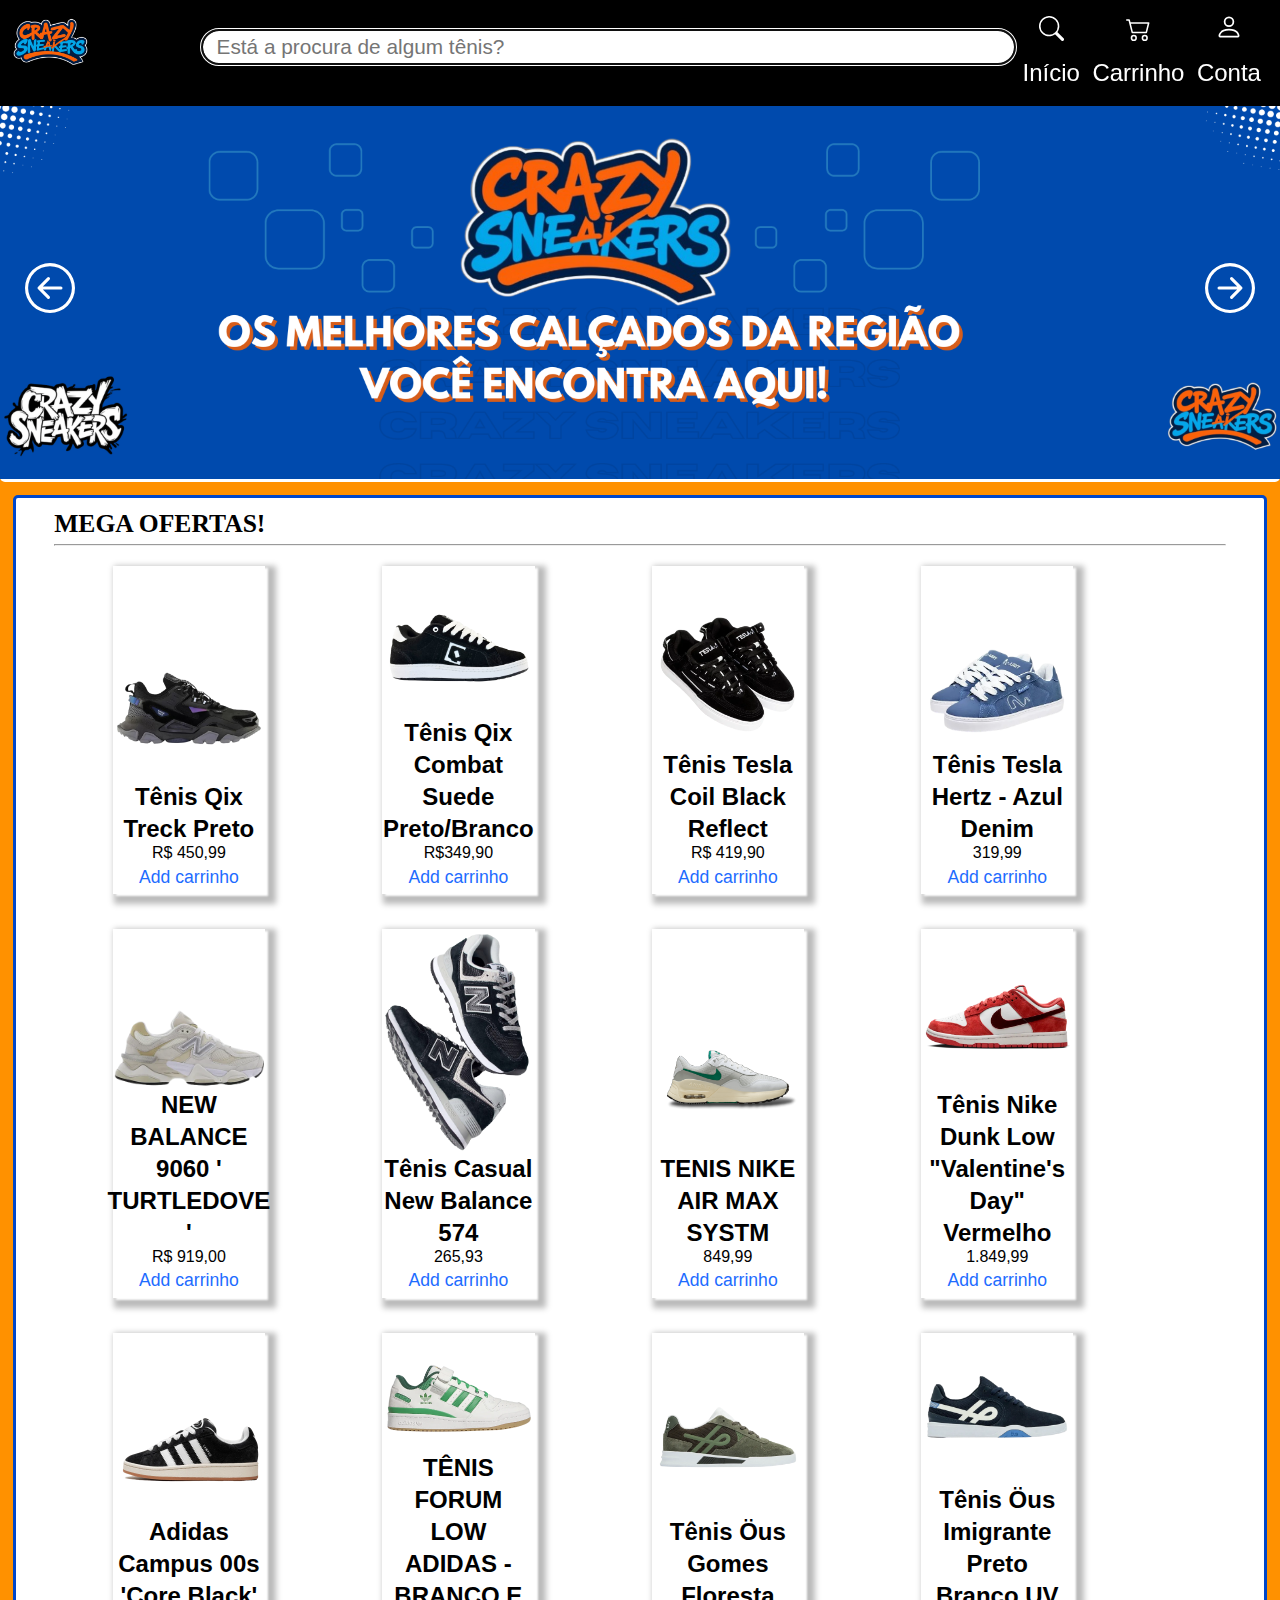
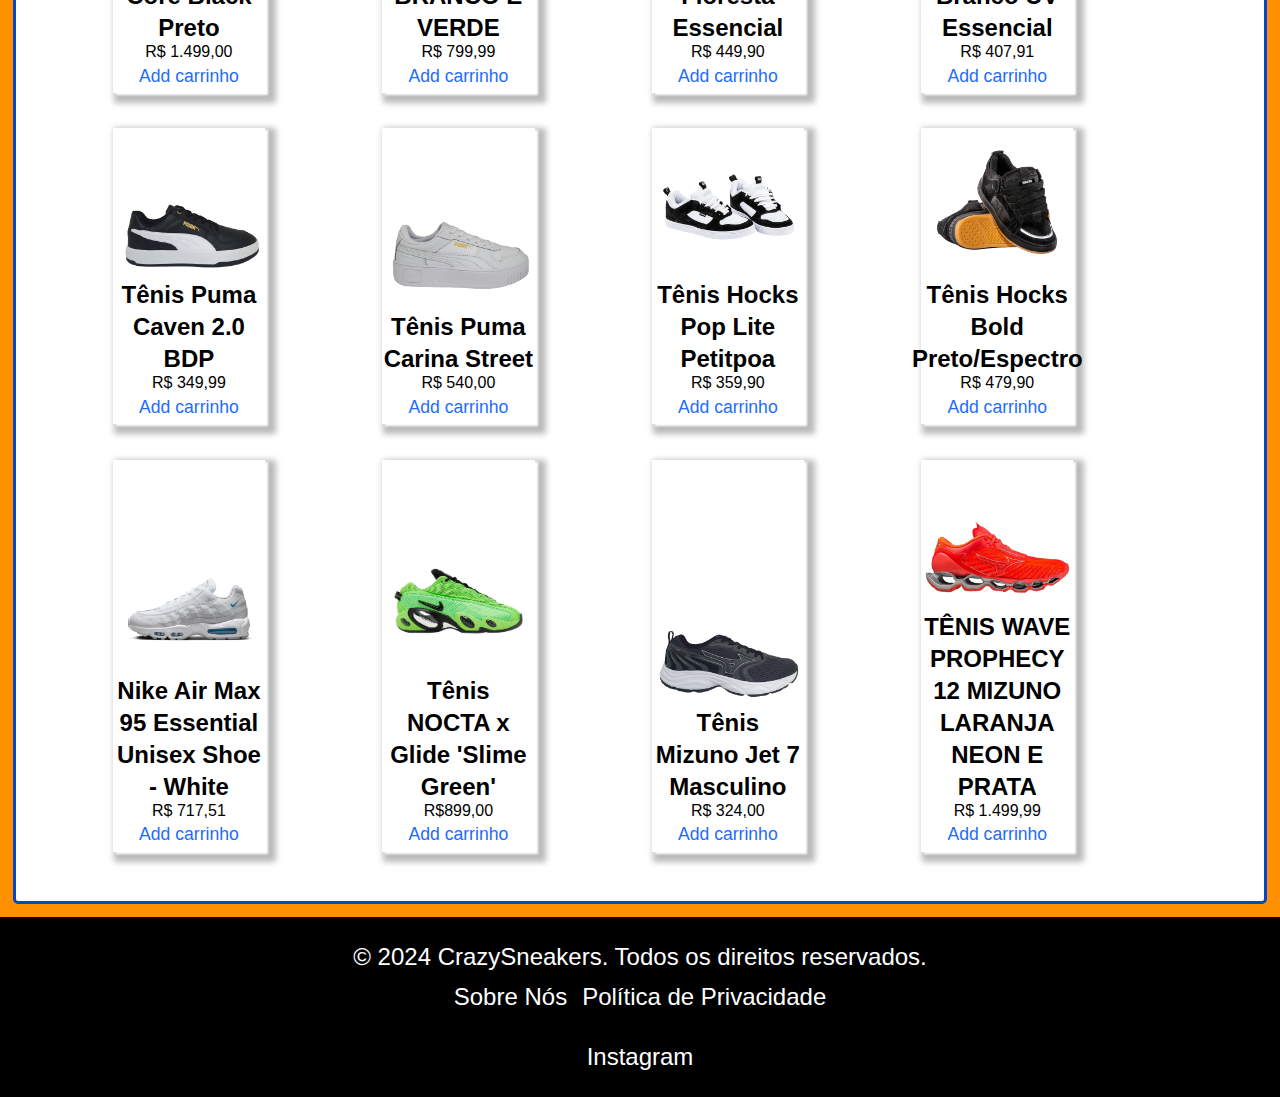
==== index.html @ 5b787599 "Add files via upload" ====
<!DOCTYPE html>
<html lang="pt-br">
<head>
    <meta charset="UTF-8">
    <meta name="viewport" content="width=device-width, initial-scale=1.0">

    <link rel="stylesheet" href="./css/reset.css">
    <link rel="stylesheet" href="./css/estilos.css">
    <title>CrazySneakers</title>

    <link rel="shortcut icon" href="./img/logo-nome-corte.png" type="image/x-icon">

</head>
<body>

    <header>
        <img class="logocrazy" src="./img/logo-nome-corte.png"> <!--Colocar a logo da Loja-->

        <input type="search" class="campo_busca" id="campo_busca" placeholder="  Está a procura de algum tênis?">

        <nav>
            <ul class="menu">
                <li class="item">
                    <a href="index.html">
                        <svg xmlns="http://www.w3.org/2000/svg" width="25" height="25" fill="currentColor" class="bi bi-search" viewBox="0 0 16 16">
                            <path d="M11.742 10.344a6.5 6.5 0 1 0-1.397 1.398h-.001q.044.06.098.115l3.85 3.85a1 1 0 0 0 1.415-1.414l-3.85-3.85a1 1 0 0 0-.115-.1zM12 6.5a5.5 5.5 0 1 1-11 0 5.5 5.5 0 0 1 11 0"/>
                        </svg>
                        <p>Início</p>
                    </a>
                </li>
                <li class="item">
                    <div id="mostraCarrinho">
                        <svg xmlns="http://www.w3.org/2000/svg" width="25" height="25" fill="currentColor" class="bi bi-cart2" viewBox="0 0 16 16">
                            <path d="M0 2.5A.5.5 0 0 1 .5 2H2a.5.5 0 0 1 .485.379L2.89 4H14.5a.5.5 0 0 1 .485.621l-1.5 6A.5.5 0 0 1 13 11H4a.5.5 0 0 1-.485-.379L1.61 3H.5a.5.5 0 0 1-.5-.5M3.14 5l1.25 5h8.22l1.25-5zM5 13a1 1 0 1 0 0 2 1 1 0 0 0 0-2m-2 1a2 2 0 1 1 4 0 2 2 0 0 1-4 0m9-1a1 1 0 1 0 0 2 1 1 0 0 0 0-2m-2 1a2 2 0 1 1 4 0 2 2 0 0 1-4 0"/>
                        </svg>
                        <p>Carrinho</p>
                    </div>
                </li>
                <li class="item">
                    <a href="login.html">
                        <svg xmlns="http://www.w3.org/2000/svg" width="28" height="28" fill="currentColor" class="bi bi-person" viewBox="0 0 16 16">
                            <path d="M8 8a3 3 0 1 0 0-6 3 3 0 0 0 0 6m2-3a2 2 0 1 1-4 0 2 2 0 0 1 4 0m4 8c0 1-1 1-1 1H3s-1 0-1-1 1-4 6-4 6 3 6 4m-1-.004c-.001-.246-.154-.986-.832-1.664C11.516 10.68 10.289 10 8 10s-3.516.68-4.168 1.332c-.678.678-.83 1.418-.832 1.664z"/>
                        </svg>
                        <p>Conta</p>
                    </a>
                </li>
            </ul>
        </nav>

    </header>

    <div id="cart">
        <ul>
            <li>Carrinho vazio</li>
            <!--Produtos no carrinho apareceram aqui-->
        </ul>
    </div>

    <!-- <div id="perfil">
        <nav>
            <ul>
                <li>
                    
                </li>
            </ul>
        </nav>
    </div> -->

    <section class="banner">

        <button class="nav-btn ant-btn" id="antBtn">
            <svg xmlns="http://www.w3.org/2000/svg" width="50" height="50" fill="currentColor" class="bi bi-arrow-left-circle" viewBox="0 0 16 16">
                <path fill-rule="evenodd" d="M1 8a7 7 0 1 0 14 0A7 7 0 0 0 1 8m15 0A8 8 0 1 1 0 8a8 8 0 0 1 16 0m-4.5-.5a.5.5 0 0 1 0 1H5.707l2.147 2.146a.5.5 0 0 1-.708.708l-3-3a.5.5 0 0 1 0-.708l3-3a.5.5 0 1 1 .708.708L5.707 7.5z"/>
            </svg>
        </button>

        <a href="" id="link_banner">
            <img id="mainImage" src="banner1.png" alt="Imagem">
        </a>

        <button class="nav-btn next-btn" id="nextBtn">
            <svg xmlns="http://www.w3.org/2000/svg" width="50" height="50" fill="currentColor" class="bi bi-arrow-right-circle" viewBox="0 0 16 16">
                <path fill-rule="evenodd" d="M1 8a7 7 0 1 0 14 0A7 7 0 0 0 1 8m15 0A8 8 0 1 1 0 8a8 8 0 0 1 16 0M4.5 7.5a.5.5 0 0 0 0 1h5.793l-2.147 2.146a.5.5 0 0 0 .708.708l3-3a.5.5 0 0 0 0-.708l-3-3a.5.5 0 1 0-.708.708L10.293 7.5z"/>
            </svg>
        </button>

    </section>

    <main>
        <section>
            <h2 style="font-family:cursive;">MEGA OFERTAS!</h2>
                <hr>
                <ul class="lista_produtos">
                    <!--Produto 1-->
                    <li class="lista_produto_item">
                        <img class="image_produto" src="./img/tenis_qix_treck_preto_grafite_1-removebg-preview-.png">
                        <h3 class="nome_produto">Tênis Qix Treck Preto</h3>
                        <p class="preco-produto">R$ 450,99</p>
                        <input type="button" id="btn-cart" onclick="addCarrinho('Fone', 23.90)" value="Add carrinho">
                    </li>
                    <!--Produto 2-->
                    <li class="lista_produto_item">
                        <img class="image_produto" src="./img/tenis_qix_combat_suede_preto_e_branco-0__1_-removebg-preview-.png">
                        <h3 class="nome_produto">Tênis Qix Combat Suede Preto/Branco</h3>
                        <p class="preco-produto">R$349,90</p>
                        <input type="button" id="btn-cart" onclick="addCarrinho('carro', 9)" value="Add carrinho">
                    </li>
                    <!--Produto 3-->
                    <li class="lista_produto_item">
                        <img class="image_produto" src="./img/tenis-tesla-coil-black-reflect-preto-.webp">
                        <h3 class="nome_produto">Tênis Tesla Coil Black Reflect</h3>
                        <p class="preco-produto">R$ 419,90</p>
                        <input type="button" id="btn-cart" onclick="addCarrinho('Fone', 23.90)" value="Add carrinho">
                    </li>
                    <!--Produto 4-->
                    <li class="lista_produto_item">
                        <img class="image_produto" src="img/tesla.webp">
                        <h3 class="nome_produto">Tênis Tesla Hertz - Azul Denim</h3>
                        <p class="preco-produto">319,99 </p>
                        <input type="button" id="btn-cart" onclick="addCarrinho('Fone', 23.90)" value="Add carrinho">
                    </li>
                    <!--Produto 5-->
                    <li class="lista_produto_item">
                        <img class="image_produto" src="img/new-balance-new-balance-9060-damen-.webp">
                        <h3 class="nome_produto">NEW BALANCE 9060 ' TURTLEDOVE '</h3>
                        <p class="preco-produto">R$ 919,00</p>
                        <input type="button" id="btn-cart" onclick="gravar_prod()" value="Add carrinho">
                    </li>
                    <!--Produto 6-->
                    <li class="lista_produto_item">
                        <img class="image_produto" src="img/new balance.png">
                        <h3 class="nome_produto">Tênis Casual New Balance 574</h3>
                        <p class="preco-produto">265,93</p>
                        <input type="button" id="btn-cart" onclick="gravar_prod()" value="Add carrinho">
                    </li>
                    <!--Produto 7-->
                    <li class="lista_produto_item">
                        <img class="image_produto" src="img/tenis-nike-air-max.png">
                        <h3 class="nome_produto">TENIS NIKE AIR MAX SYSTM </h3>
                        <p class="preco-produto">849,99</p>
                        <input type="button" id="btn-cart" onclick="gravar_prod()" value="Add carrinho">
                    </li>
                    <!--Produto 8-->
                    <li class="lista_produto_item">
                        <img class="image_produto" src="img/nike-dunk-low-valentines-day-2024-1.webp">
                        <h3 class="nome_produto">Tênis Nike Dunk Low "Valentine's Day" Vermelho</h3>
                        <p class="preco-produto">1.849,99</p>
                        <input type="button" id="btn-cart" onclick="gravar_prod()" value="Add carrinho">
                    </li>
                     <!--Produto 9-->
                     <li class="lista_produto_item">
                        <img class="image_produto" src="img/adidas-campus-00s-preto-core-black_grande.webp">
                        <h3 class="nome_produto">Adidas Campus 00s 'Core Black' Preto</h3>
                        <p class="preco-produto">R$ 1.499,00</p>
                        <input type="button" id="btn-cart" onclick="gravar_prod()" value="Add carrinho">
                    </li>
                    <!--Produto 10-->
                    <li class="lista_produto_item">
                        <img class="image_produto" src="img/adidas-branco-verde.webp">
                        <h3 class="nome_produto">TÊNIS FORUM LOW ADIDAS - BRANCO E VERDE
                        </h3>
                        <p class="preco-produto">R$ 799,99</p>
                        <input type="button" id="btn-cart" onclick="gravar_prod()" value="Add carrinho">
                    </li>
                    <!--Produto 11-->
                    <li class="lista_produto_item">
                        <img class="image_produto" src="img/ous-verde.webp">
                        <h3 class="nome_produto">Tênis Öus Gomes Floresta Essencial </h3>
                        <p class="preco-produto">R$ 449,90</p>
                        <input type="button" id="btn-cart" onclick="gravar_prod()" value="Add carrinho">
                    </li>
                    <!--Produto 12-->
                    <li class="lista_produto_item">
                        <img class="image_produto" src="img/ous-preto.webp">
                        <h3 class="nome_produto">Tênis Öus Imigrante Preto Branco UV Essencial</h3>
                        <p class="preco-produto">R$ 407,91</p>
                        <input type="button" id="btn-cart" onclick="gravar_prod()" value="Add carrinho">
                    </li>
                     <!--Produto 13-->
                     <li class="lista_produto_item">
                        <img class="image_produto" src="img/tenis-puma-caven-.png">
                        <h3 class="nome_produto">Tênis Puma Caven 2.0 BDP</h3>
                        <p class="preco-produto">R$ 349,99
                        </p>
                        <input type="button" id="btn-cart" onclick="gravar_prod()" value="Add carrinho">
                    </li>
                    <!--Produto 14-->
                    <li class="lista_produto_item">
                        <img class="image_produto" src="img/tenis-puma-carina-street.png">
                        <h3 class="nome_produto">Tênis Puma Carina Street
                        </h3>
                        <p class="preco-produto">R$ 540,00</p>
                        <input type="button" id="btn-cart" onclick="gravar_prod()" value="Add carrinho">
                    </li>
                    <!--Produto 15-->
                    <li class="lista_produto_item">
                        <img class="image_produto" src="img/tenis-hocks-.webp">
                        <h3 class="nome_produto">Tênis Hocks Pop Lite Petitpoa </h3>
                        <p class="preco-produto">R$ 359,90</p>
                        <input type="button" id="btn-cart" onclick="gravar_prod()" value="Add carrinho">
                    </li>
                    <!--Produto 16-->
                    <li class="lista_produto_item">
                        <img class="image_produto" src="img/tenis-hocks-bold-preto-espectro-large-2.webp">
                        <h3 class="nome_produto">Tênis Hocks Bold Preto/Espectro</h3>
                        <p class="preco-produto">R$ 479,90</p>
                        <input type="button" id="btn-cart" onclick="gravar_prod()" value="Add carrinho">
                    </li>
                     <!--Produto 17-->
                     <li class="lista_produto_item">
                        <img class="image_produto" src="img/nikebranco.webp">
                        <h3 class="nome_produto">Nike Air Max 95 Essential Unisex Shoe - White </h3>
                        <p class="preco-produto">R$ 717,51</p>
                        <input type="button" id="btn-cart" onclick="gravar_prod()" value="Add carrinho">
                    </li>
                    <!--Produto 18-->
                    <li class="lista_produto_item">
                        <img class="image_produto" src="img/nikeverde.png">
                        <h3 class="nome_produto">Tênis NOCTA x Glide 'Slime Green' </h3>
                        <p class="preco-produto">
                            R$899,00
                            </p>
                        <input type="button" id="btn-cart" onclick="gravar_prod()" value="Add carrinho">
                    </li>
                    <!--Produto 19-->
                    <li class="lista_produto_item">
                        <img class="image_produto" src="img/tenis-mizuno-jet-7-masculino-.png">
                        <h3 class="nome_produto">Tênis Mizuno Jet 7 Masculino </h3>
                        <p class="preco-produto">R$ 324,00</p>
                        <input type="button" id="btn-cart" onclick="gravar_prod()" value="Add carrinho">
                    </li>
                     <!--Produto 20-->
                     <li class="lista_produto_item">
                        <img class="image_produto" src="img/mizuno.webp">
                        <h3 class="nome_produto">TÊNIS WAVE PROPHECY 12 MIZUNO LARANJA NEON E PRATA</h3>
                        <p class="preco-produto">R$ 1.499,99 </p>
                        <input type="button" id="btn-cart" onclick="gravar_prod()" value="Add carrinho">
                    </li>
                </ul>
        </section>
    </main>

    <!--DIREITOS E CONTATOS DO SITE-->
    <footer>
        <div class="footer-container">
            <p>&copy; 2024 CrazySneakers. Todos os direitos reservados.</p>
            <ul class="footer-links">
                <li><a href="devs.html">Sobre Nós</a></li>
                <li><a href="politica_priv.html">Política de Privacidade</a></li>
            </ul>
            <div class="footer-social">
                <a href="https://www.instagram.com/crazy.sneakersbr/profilecard/?igsh=cDRpbHB1ZHltbW52">Instagram</a>
            </div>
        </div>
    </footer>

    <script src="script.js"></script>
    <script src="inicio.js"></script>
    <script src="carrinho.js"></script>
    
</body>
</html>
---- css/estilos.css ----
* {
    box-sizing: border-box;
}

body {
    background-color: rgb(255, 145, 0);
    background-position: center;
    background-repeat: no-repeat;
    background-size: cover;
    background-attachment: fixed;
    color: rgb(0, 0, 0);
    font-family: Verdana, Geneva, Tahoma, sans-serif;
    width: 100%;
}

header {
    background-color: rgb(0, 0, 0);
    width: 100%;
    padding: 1%;
    display: grid;
    position: sticky;
    grid-template-columns: 15% 65% 20%;   /*Espaço utilizado por cada bloco*/ 
    top: 0;
    z-index: 5;  /*Prioridade do site*/
}

header > img {
    width: 70%;
}

header > nav {
    width: 100%;
}

header > nav > ul {
    width: 100%;
    display: flex;
    justify-content: space-around;
    flex-direction: row;
}

header > nav > ul > li {
    line-height: 1.3rem;
}

header > nav > ul > li > a, div {
    text-decoration: none;
    color: white;
    text-align: center;
    line-height: 2.5rem;
    font-size: 1.5rem;
    transition: all 300ms;
    display: block;
}

header > nav > ul > li > a:hover {
    font-size: 1.7rem;
    color: rgb(255, 123, 0);
    transition: all 500ms;
}

header > nav > ul > li > div:hover {
    font-size: 1.7rem;
    color: rgb(255, 123, 0);
    transition: all 500ms;
}

.campo_busca {
    width: 100%;
    height: 45%;
    border-radius: 30px;
    font-size: 1.3rem;
    margin-top: 2%;
}

#cart {
    position: fixed;
    top: 120px;
    left: 86%;
    display: none;
    width: 140px;
    font-size: 1.1rem;
    border: 1px solid rgb(255, 136, 0);
    border-radius: 5px;
    background-color: rgb(255, 255, 255);
    z-index: 4;
}

#cart li {
    background-color: rgba(61, 56, 56, 0.671);
    margin: 2px;
    border-radius: 2px;
    text-align: center;
}

#btn-cart {
    background-color: rgb(255, 255, 255);
    color: rgb(30, 108, 255);
    font-size: 1.1rem;
    border: none;
    cursor: pointer;
    margin: 3%;
    transition: all 0.5s;
}

#btn-cart:hover {
    color: rgb(255, 115, 0);
    font-size: 1.2rem;
}

.banner {
    position: relative;
    display: inline-block;
    padding: 0;
    width: 100%;
    border: none;
    margin: 0;
}

.banner > a {
    width: 100%;
    display: block;
}

.banner > a > img {
    width: 100%;
    height: 100%;
    transition: opacity 0.5s ease;
    opacity: 1;
}

.nav-btn {
    position: absolute;
    top: 50%;
    transform: translateY(-50%);
    background-color: #ffffff00;
    color: white;
    border: none;
    padding: 15px;
    font-size: 50px;
    cursor: pointer;
    z-index: 3;
}

.ant-btn {
    left: 10px;
}

.next-btn {
    right: 10px;
}

.nav-btn:hover {
    background-color: #ffffff00;
}

section {
    width: 98%;
    margin: 1% auto;
    background-color: rgb(255, 255, 255);
    border: 3px solid rgb(0, 71, 202);
    border-radius: 5px;
    padding: 1% 3% 2%;
}

section > h2 {
    font-size: 1.6rem;
    font-weight: bold;
}

.lista_produtos {
    display: flex;
    flex-wrap: wrap;
}

.lista_produto_item {
    width: 13%;
    margin: 1% 5% 2%;
    text-align: center;
    border: 1px solid rgb(255, 255, 255);
    flex-direction: column;
    justify-content: flex-end;
    display: flex;
    align-items: center;
    box-shadow: 3px 2px 2px rgb(255, 255, 255), 6px 5px 6px 5px rgba(0, 0, 0, 0.274);
}

.lista_produto_item > h3 {
    text-align: center;
    font-size: 1.5rem;
    line-height: 2rem;
    font-weight: bold;
}

.lista_produto_item:hover {
    box-shadow: 3px 2px 2px rgb(255, 102, 0), 6px 5px 6px 5px rgba(0, 0, 0, 0.274);
    border: 1px solid rgb(255, 102, 0);
    border-radius: 5%;
    transition: .5s;
}

.image_produto {
    width: 100%;
}

.nome_produto {
    text-align: left;
}

/* Estilos do Footer */
footer {
    background-color: #000000;
    color: #fff;
    padding: 20px 0;
    text-align: center;
}

.footer-container {
    max-width: 1200px;
    margin: 0 auto;
}
  
.footer-links {
    list-style: none;
    padding: 0;
    display: flex;
    justify-content: center;
    gap: 15px;
}
  
.footer-links li {
    display: inline;
}
  
.footer-links a {
    color: #fff;
    text-decoration: none;
    transition: color 0.3s ease;
}
  
.footer-links a:hover {
    color: #ff6347; /* Cor de destaque ao passar o mouse */
}
  
.footer-social {
    margin-top: 20px;
}
  
.footer-social a {
    color: #fff;
    margin: 0 10px;
    text-decoration: none;
    transition: color 0.3s ease;
}
  
.footer-social a:hover {
    color: #ff6347; /* Cor de destaque ao passar o mouse */
}

.fazer-login {
    background-color: black;
    border: 2px solid cyan;
    border-radius: 5px;
    margin: 2% 28% 4%;
    font-size: 1.3rem;
    line-height: 2.5rem;
}

.fazer-login h1 {
    text-align: center;
    font-weight: bold;
    font-size: 1.8rem;
    color: cyan;
    font-style: italic;
}

.fazer-login hr {
    width: 93%;
    border: 1px solid cyan;
    border-radius: 10px;
}

.box-login {
    padding: 3%;
}

.box-login input {
    margin-left: 1%;
    margin-bottom: 1.5%;
    width: 99%;
    font-size: 1.2rem;
    border-radius: 10px;
}

#acpet-login {
    width: 17%;
    font-size: 17px;
    margin-top: 2%;
    margin-left: 42%;
    border: 2px solid cyan;
    box-shadow: 0 0 10px cyan;
    border-radius: 10px;
    background-color: black;
    color: cyan;
    transition: all 400ms;
}

#acpet-login:hover {
    cursor: pointer;
    box-shadow: 1px 1px 20px purple;
    color: purple;
    border: 2px solid purple;
    width: 19%;
    font-size: 19px;
    margin-left: 39%;
}

/* CRIAÇÃO DA LINHA */

.line-ou {
    display: flex;
    align-items: center;
    text-align: center;
}

.line-ou::before, .line-ou::after {
    content: "";
    flex: 1;
    border-bottom: 1px solid #ccc;
    margin: 0 25px;
}

.line-ou span {
    font-size: 1.3rem;
    color: white;
}

.link-conta {
    color: white;
    text-decoration: none;
    margin-left: 41%;
    margin-top: 0;
}

.logocrazy {
    width: 40%;
}
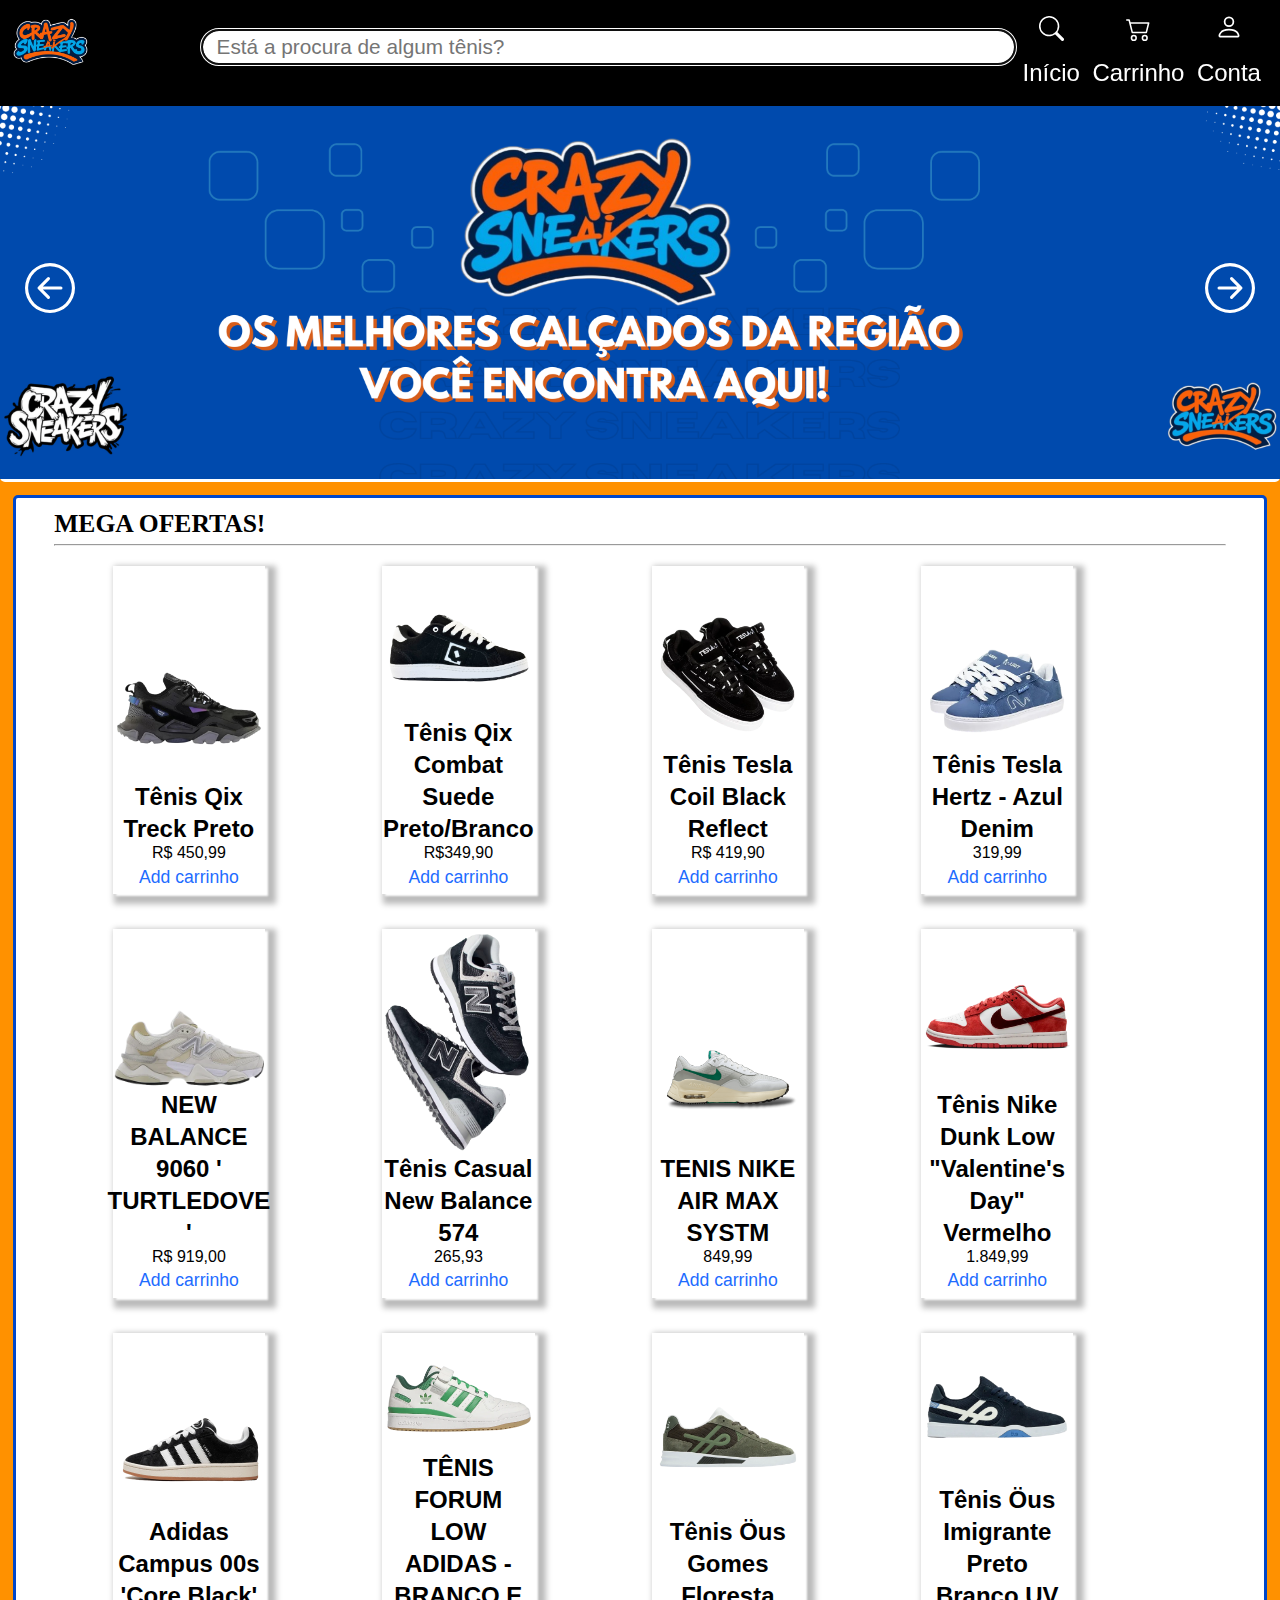
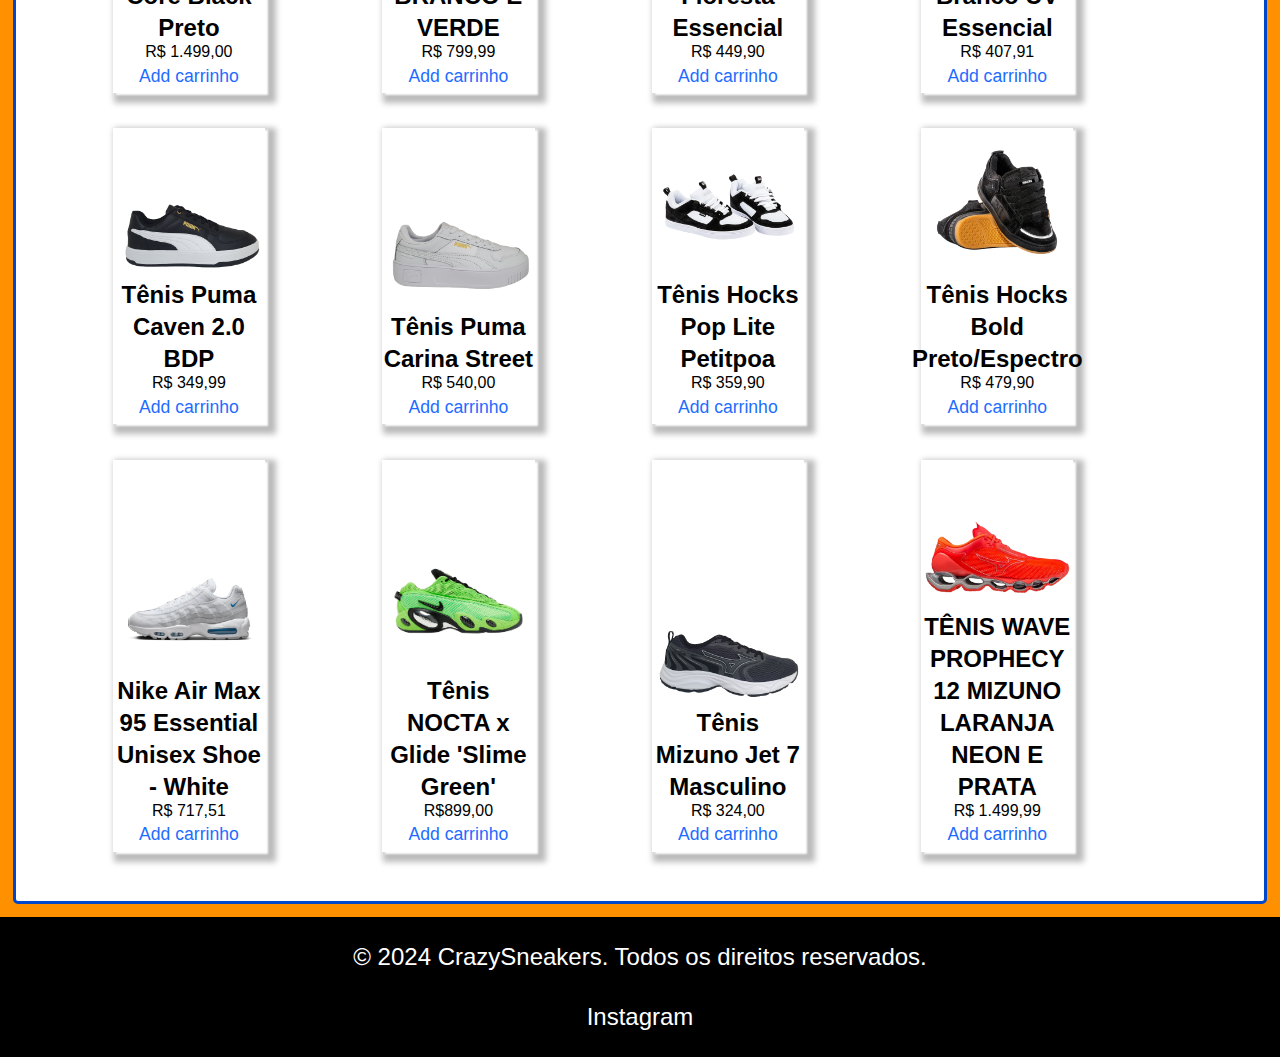
==== commit a637e1a2: "Add files via upload" ====
--- a/index.html
+++ b/index.html
@@ -244,9 +244,6 @@
     <footer>
         <div class="footer-container">
             <p>&copy; 2024 CrazySneakers. Todos os direitos reservados.</p>
-            <ul class="footer-links">
-                <li><a href="devs.html">Sobre Nós</a></li>
-                <li><a href="politica_priv.html">Política de Privacidade</a></li>
             </ul>
             <div class="footer-social">
                 <a href="https://www.instagram.com/crazy.sneakersbr/profilecard/?igsh=cDRpbHB1ZHltbW52">Instagram</a>
